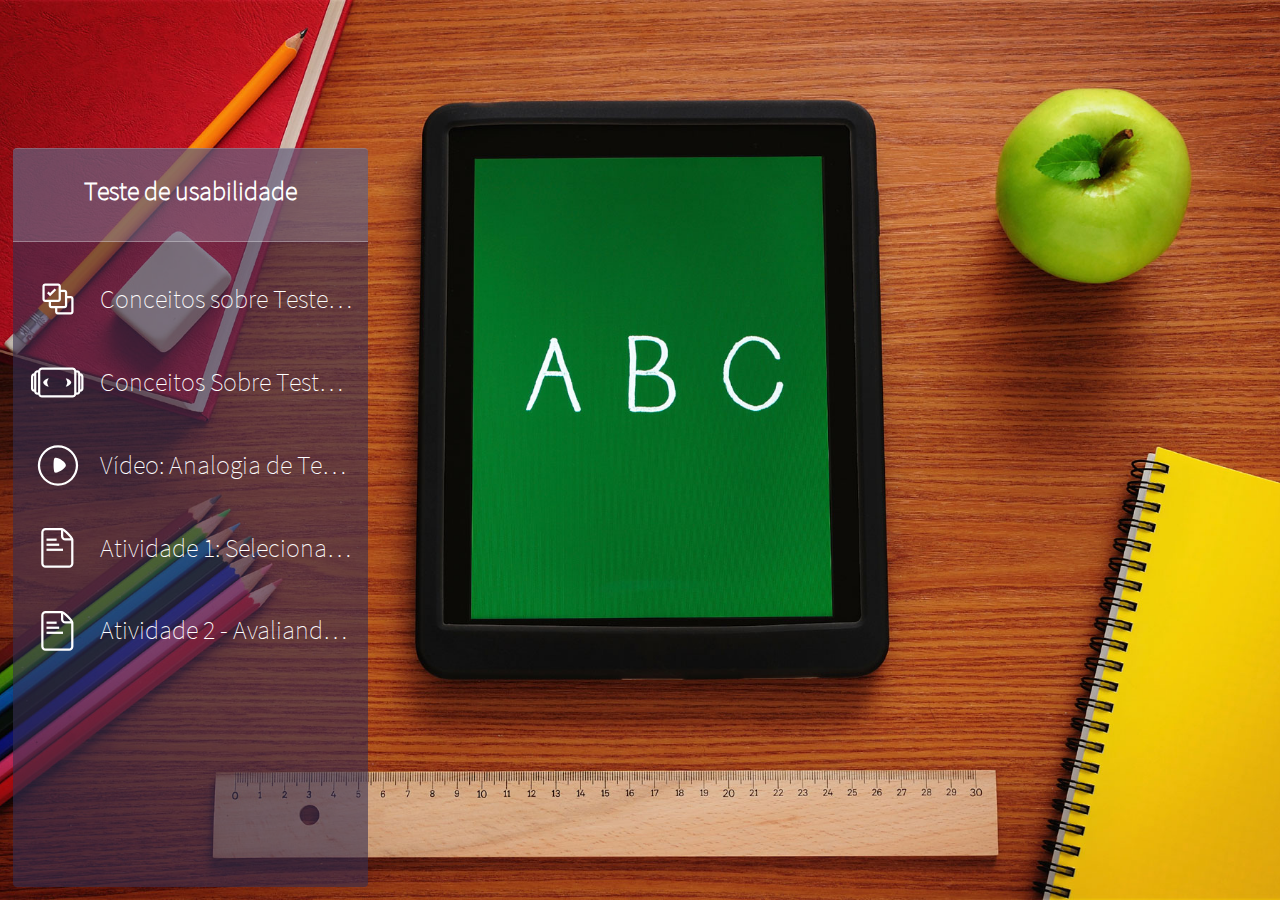
==== index.html @ 954a733a "Adicionados vídeo e apresentação" ====
<!--##################################################################
#Template do player
###################################################################-->
<html>
	<head>
		<meta name="viewport" content="width = device-width, height = device-height, maximum-scale = 1.0, minimum-scale = 1.0" />
		<meta http-equiv="Content-Type" content="application/html; charset=UTF-8" />
	<script src="js/jquery.min.js"></script>
    <link type="text/css" rel="stylesheet" href="css/toc.css" />
    <script type="text/javascript" src="DataCollector.js"></script>
	</head>
	<body>
    <div class="container-objects">
        <div id="1">
          <div>
            <H4>Teste de usabilidade</H4>
          </div>
            <ul>
                <li class="assessment" id="1-1"> <a  class="item" href="conteudo/capitulo1/#"> Conceitos sobre Teste de Usabilidade </a></li>
                 <li class="presentation" id="1-2"> <a  class="item" href="conteudo/capitulo1/1-2.html"> Conceitos Sobre Testes de usabilidade </a></li>
                  <li class="video" id="1-3"> <a  class="item" href="conteudo/capitulo1/1-3.html"> Vídeo: Analogia de Teste de Usabilidade </a></li>
                <li class="text" id="1-4"> <a  class="item" href="conteudo/capitulo1/#">Atividade 1: Selecionando o Tipo de Método de Avaliação</a></li>
                <li class="text" id="1-5"> <a  class="item" href="conteudo/capitulo1/#">Atividade 2 - Avaliando um Artefato</a></li>
                
            </ul>
        </div>
    </div>
	</body>
</html>
---- css/toc.css ----
@CHARSET "UTF-8";

@font-face {
	font-family: SourceSansPro;
	src: url(fonts/SourceSansPro-Black.ttf);
}

@font-face {
	font-family: SignikaNegativeLight;
	src: url(fonts/SignikaNegative300.ttf);
}

@font-face {
	font-family: SignikaNegativeRegular;
	src: url(fonts/SignikaNegativeregular.ttf);
}

@font-face {
	font-family: SignikaNegativeSemibold;
	src: url(fonts/SignikaNegative600.ttf);
}
@font-face {
	font-family: SourceSansPro-Black;
	src: url(fonts/SourceSansPro-Black.ttf);
}
@font-face {
	font-family: SourceSansPro-BlackItalic;
	src: url(fonts/SourceSansPro-BlackItalic.ttf);
}
@font-face {
	font-family: SourceSansPro-Bold;
	src: url(fonts/SourceSansPro-Bold.ttf);
}
@font-face {
	font-family: SourceSansPro-BoldItalic;
	src: url(fonts/SourceSansPro-BoldItalic.ttf);
}
@font-face {
	font-family: SourceSansPro-BoldItalic;
	src: url(fonts/SourceSansPro-BoldItalic.ttf);
}
@font-face {
	font-family: SourceSansPro-ExtraLight;
	src: url(fonts/SourceSansPro-ExtraLight.ttf);
}
@font-face {
	font-family: SourceSansPro-ExtraLightItalic;
	src: url(fonts/SourceSansPro-ExtraLightItalic.ttf);
}
@font-face {
	font-family: SourceSansPro-Italic;
	src: url(fonts/SourceSansPro-Italic.ttf);
}
@font-face {
	font-family: SourceSansPro-Light;
	src: url(fonts/SourceSansPro-Light.ttf);
}
@font-face {
	font-family: SourceSansPro-LightItalic;
	src: url(fonts/SourceSansPro-LightItalic.ttf);
}
@font-face {
	font-family: SourceSansPro-Regular;
	src: url(fonts/SourceSansPro-Regular.ttf);
}
@font-face {
	font-family: SourceSansPro-Semibold;
	src: url(fonts/SourceSansPro-Semibold.ttf);
}
@font-face {
	font-family: SourceSansPro-SemiboldItalic;
	src: url(fonts/SourceSansPro-SemiboldItalic.ttf);
}

/* General layout positioning and style*/
*:focus {
	outline: none;
	border:none;
	color: rgba(0, 0, 0, 0);
}
html body{
  font-family: 'Source Sans Pro', sans-serif!important;
}
html {
    background: black url(images/bg.jpg) no-repeat center center fixed;
    -webkit-tap-highlight-color: rgba(0, 0, 0, 0);
    -webkit-background-size: cover;
    -moz-background-size: cover;
    -o-background-size: cover;
    background-size: cover;
    color: white;
  }
body{
	margin: 0px;
}
h1{
	font-family: 'SourceSansPro-ExtraLight';
	font-size: 1vw;
	margin: 0;

}
h2{
	font-family: 'SourceSansPro-ExtraLight';
	font-size: 2.5vw;
	margin: 0;
}
h3{
	font-family: 'SourceSansPro-ExtraLight';
	font-size: 2vw;
	margin: 0;
}
h4{
	font-family: 'SourceSansPro-ExtraLight';
	font-size: 1.5vw;
	margin: 0;
}
p{
	font-family: 'SourceSansPro-Light';
	font-size: 1vw;
}
ul{
	font-family: 'SourceSansPro-ExtraLight';
}

.container-objects{
	width: 100%;
	position: absolute;
	bottom: 0;
	top: 15%;
	padding:1%;
	padding-right: 0;
	white-space: nowrap;
	box-sizing: border-box;
}

.container-objects > div{
	width: 23%;
    height: 100%;
    margin-right: 1%;
    padding: 1%;
    overflow: hidden;
    background: rgba(54, 47, 82, 0.6);
    position: relative;
    display: inline-block;
    white-space: normal;
    box-sizing: border-box;
    border-radius: 10px;
    border-top: 1px solid rgba(255,255,255,0.3);
}
.container-objects > div > div{
    width: 112%;
    box-sizing: border-box;
    height: 14%;
    vertical-align: middle;
    margin: -6%;
    margin-bottom: 5%;
    background: rgba(170, 166, 187, 0.3);
    border:none;
    border-bottom: 1px solid rgba(255,255,255,0.3);
    display: -ms-flexbox;
	display: -webkit-flex;
	display: flex;
	-ms-flex-align: center;
	-webkit-align-items: center;
	-webkit-box-align: center;
	align-items: center;
	justify-content: center;
	text-align: left;
    padding: 7%;

}
.container-objects > div > ul{
	height: 100%;
    overflow: hidden;
    overflow-y: auto;
    margin: -5%;
    padding-top: 5%;
    padding-bottom: 10%;
   	font-size: 1.5vw;
    padding-left: 0;
	}

.container-objects > div > ul > li{
	list-style: none;
    padding: 7% 5%;
    width: 100%;
    padding-left: 25%;
    background-size: 15% !important;
    background-position-x: 7% !important;
    cursor: hand;
    width: 70%;
    white-space: nowrap;
    overflow: hidden;
    text-overflow: ellipsis;
}
.container-objects > div > ul > li:last-child{
	margin-bottom: 10vh;
}

/*ÍCONES DA LISTA DE OBJETOS*/
.container-objects > div > ul > li.gallery{
	background: url(images/resource_icons/ico-preview-gallery.svg) no-repeat left center;
}
.container-objects > div > ul > li.gallery:focus , .container-objects > div > ul > li.gallery:active{
	background: rgba(170, 166, 187, 0.3) url(images/resource_icons/ico-preview-gallery.svg) no-repeat left center;
}
.container-objects > div > ul > li.video{
	background: url(images/resource_icons/ico-preview-video.svg) no-repeat left center;
}
.container-objects > div > ul > li.video:focus, .container-objects > div > ul > li.video:active {
	background: rgba(170, 166, 187, 0.3) url(images/resource_icons/ico-preview-video.svg) no-repeat left center;
}
.container-objects > div > ul > li.image{
	background: url(images/resource_icons/ico-preview-image.svg) no-repeat left center;
}
.container-objects > div > ul > li.image:focus , .container-objects > div > ul > li.image:active{
	background: rgba(170, 166, 187, 0.3) url(images/resource_icons/ico-preview-image.svg) no-repeat left center;
}
.container-objects > div > ul > li.presentation{
	background: url(images/resource_icons/ico-preview-presentation.svg) no-repeat left center;
}
.container-objects > div > ul > li.presentation:focus, .container-objects > div > ul > li.presentation:active{
	background: rgba(170, 166, 187, 0.3) url(images/resource_icons/ico-preview-presentation.svg) no-repeat left center;
}
.container-objects > div > ul > li.assessment{
	background: url(images/resource_icons/ico-preview-assessment.svg) no-repeat left center;
}
.container-objects > div > ul > li.assessment:focus, .container-objects > div > ul > li.assessment:active{
	background: rgba(170, 166, 187, 0.3)  url(images/resource_icons/ico-preview-assessment.svg) no-repeat left center;
}
.container-objects > div > ul > li.audio{
	background: url(images/resource_icons/ico-preview-audio.svg) no-repeat left center;
}
.container-objects > div > ul > li.audio:focus, .container-objects > div > ul > li.audio:active {
	background: rgba(170, 166, 187, 0.3) url(images/resource_icons/ico-preview-audio.svg) no-repeat left center;
}
.container-objects > div > ul > li.dynamic{
	background: url(images/resource_icons/ico-preview-d-object.svg) no-repeat left center;
}
.container-objects > div > ul > li.dynamic:focus , .container-objects > div > ul > li.dynamic:active  {
	background: rgba(170, 166, 187, 0.3) url(images/resource_icons/ico-preview-d-object.svg) no-repeat left center;
}
.container-objects > div > ul > li.full_html{
	background: url(images/resource_icons/ico-preview-html.svg) no-repeat left center;
}
.container-objects > div > ul > li.full_html:focus , .container-objects > div > ul > li.full_html:active{
	background: rgba(170, 166, 187, 0.3) url(images/resource_icons/ico-preview-html.svg) no-repeat left center;
}
.container-objects > div > ul > li.text{
	background: url(images/resource_icons/ico-preview-text.svg) no-repeat left center;
}
.container-objects > div > ul > li.text:focus, .container-objects > div > ul > li.text:active {
	background: rgba(170, 166, 187, 0.3) url(images/resource_icons/ico-preview-text.svg) no-repeat left center;
}

.item{
	text-decoration: none;
	color: white;
}

/* FIM DE ÍCONES DA LISTA DE OBJETOS*/

@media screen and (-webkit-device-pixel-ratio: 2) { 

	.container-objects > div{
		width: 23%;
	    height: 100%;
	    margin-right: 1%;
	    padding: 1%;
	    overflow: hidden;
	    background: rgba(54, 47, 82, 0.6);
	    position: relative;
	    display: inline-block;
	    white-space: normal;
	    box-sizing: border-box;
	    border-radius: 10px;
	    border-top: 1px solid rgba(255,255,255,0.3);
	}
	h4{
		font-family: 'SourceSansPro-ExtraLight';
		font-size: 1.5vw;
		margin: 0;
	}
	.container-objects > div > ul{
		height: 100%;
	    overflow: hidden;
	    overflow-y: auto;
	    margin: -5%;
	    padding-top: 5%;
	    padding-bottom: 10%;
	   	font-size: 1.5vw;
	    padding-left: 0;
	}

}
@media screen and (-webkit-device-pixel-ratio: 1.5) { 
	html {
	    background: black url(images/bg.jpg) no-repeat center center fixed ;
	    -webkit-background-size: cover;
	    -moz-background-size: cover;
	    -o-background-size: cover;
	    background-size: cover;
    	color: white;
  	} 

	.container-objects > div{
		width: 23%;
	    height: 100%;
	    margin-right: 1%;
	    padding: 1%;
	    overflow: hidden;
	    /*background: rgba(255, 255, 255, 0.49);*/
	    background: rgba(54, 47, 82, 0.6);
	    position: relative;
	    display: inline-block;
	    white-space: normal;
	    box-sizing: border-box;
	    border-radius: 8px;
	    border-top: 1px solid rgba(255,255,255,0.3);
	}
	h4{
		font-family: 'SourceSansPro-ExtraLight';
		font-size: 1.5vw;
		word-wrap: break-word;
    	word-break: break-all;
		margin: 0;
	}
	.container-objects > div > ul{
		height: 100%;
	    overflow: hidden;
	    overflow-y: auto;
	    margin: -5%;
	    padding-top: 5%;
	    padding-bottom: 10%;
	   	font-size: 1.5vw;
	    padding-left: 0;
	}

}

@media screen and (-webkit-device-pixel-ratio: 1) {
	html {
	    background: black url(images/bg.jpg) no-repeat center center fixed ;
	    -webkit-background-size: cover;
	    -moz-background-size: cover;
	    -o-background-size: cover;
	    background-size: cover;
    	color: white;
  	} 
	.container-objects > div{
		width: 28%;
	    height: 100%;
	    margin-right: 1%;
	    padding: 1%;
	    overflow: hidden;
	    /*background: rgba(255, 255, 255, 0.49);*/
	    background: rgba(54, 47, 82, 0.6);
	    position: relative;
	    display: inline-block;
	    white-space: normal;
	    box-sizing: border-box;
	    border-radius: 4px;
	    border-top: 1px solid rgba(255,255,255,0.3);
	}
	h4{
		font-family: 'SourceSansPro-ExtraLight';
		font-size: 2vw;
		margin: 0;
	}
	.container-objects > div > ul{
		height: 100%;
	    overflow: hidden;
	    overflow-y: auto;
	    margin: -5%;
	    padding-top: 5%;
    	padding-bottom: 10%;
	   	font-size: 2vw;
	    padding-left: 0;
	}
}
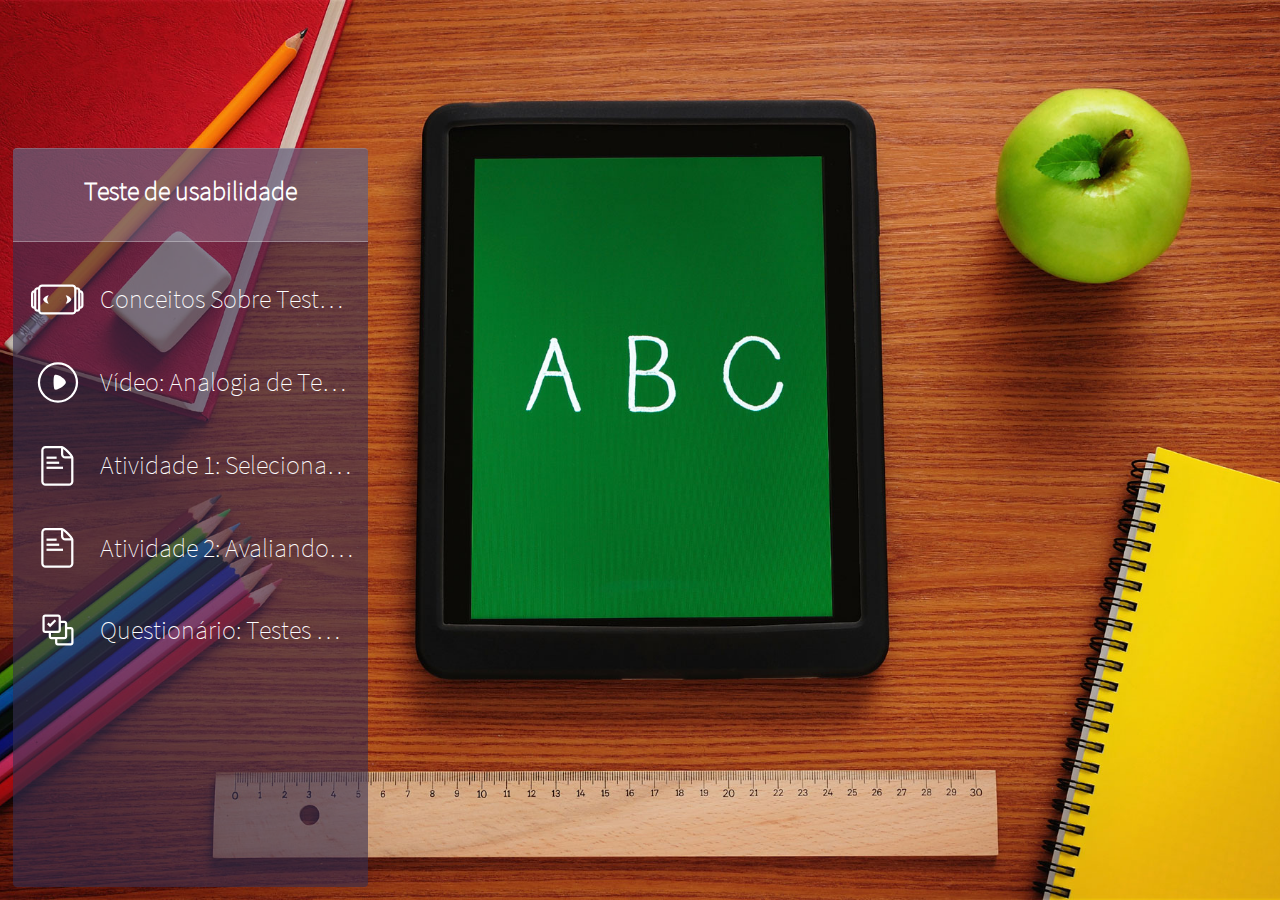
==== commit 9258ce41: "Transformação PDF em Imagens, Ajustes ID Questionário e DataCollector" ====
--- a/index.html
+++ b/index.html
@@ -3,6 +3,7 @@
 ###################################################################-->
 <html>
 	<head>
+        <title>Teste de Usabilidade</title>
 		<meta name="viewport" content="width = device-width, height = device-height, maximum-scale = 1.0, minimum-scale = 1.0" />
 		<meta http-equiv="Content-Type" content="application/html; charset=UTF-8" />
 	<script src="js/jquery.min.js"></script>
@@ -16,11 +17,11 @@
             <H4>Teste de usabilidade</H4>
           </div>
             <ul>
-                <li class="assessment" id="1-1"> <a  class="item" href="conteudo/capitulo1/#"> Conceitos sobre Teste de Usabilidade </a></li>
-                 <li class="presentation" id="1-2"> <a  class="item" href="conteudo/capitulo1/1-2.html"> Conceitos Sobre Testes de usabilidade </a></li>
-                  <li class="video" id="1-3"> <a  class="item" href="conteudo/capitulo1/1-3.html"> Vídeo: Analogia de Teste de Usabilidade </a></li>
-                <li class="text" id="1-4"> <a  class="item" href="conteudo/capitulo1/#">Atividade 1: Selecionando o Tipo de Método de Avaliação</a></li>
-                <li class="text" id="1-5"> <a  class="item" href="conteudo/capitulo1/#">Atividade 2 - Avaliando um Artefato</a></li>
+                 <li class="presentation" id="1-1"> <a  class="item" href="conteudo/capitulo1/1-1.html"> Conceitos Sobre Testes de usabilidade </a></li>
+                  <li class="video" id="1-2"> <a  class="item" href="conteudo/capitulo1/1-2.html"> Vídeo: Analogia de Teste de Usabilidade </a></li>
+                <li class="text" id="1-3"> <a  class="item" href="conteudo/capitulo1/1-3.html">Atividade 1: Selecionando o Tipo de Método de Avaliação</a></li>
+                <li class="text" id="1-4"> <a  class="item" href="conteudo/capitulo1/1-4.html">Atividade 2: Avaliando um Artefato</a></li>
+             <li class="assessment" id="1-5"> <a  class="item" href="conteudo/capitulo1/questionario/questionario.html"> Questionário: Testes de Usabilidade </a></li>                
                 
             </ul>
         </div>
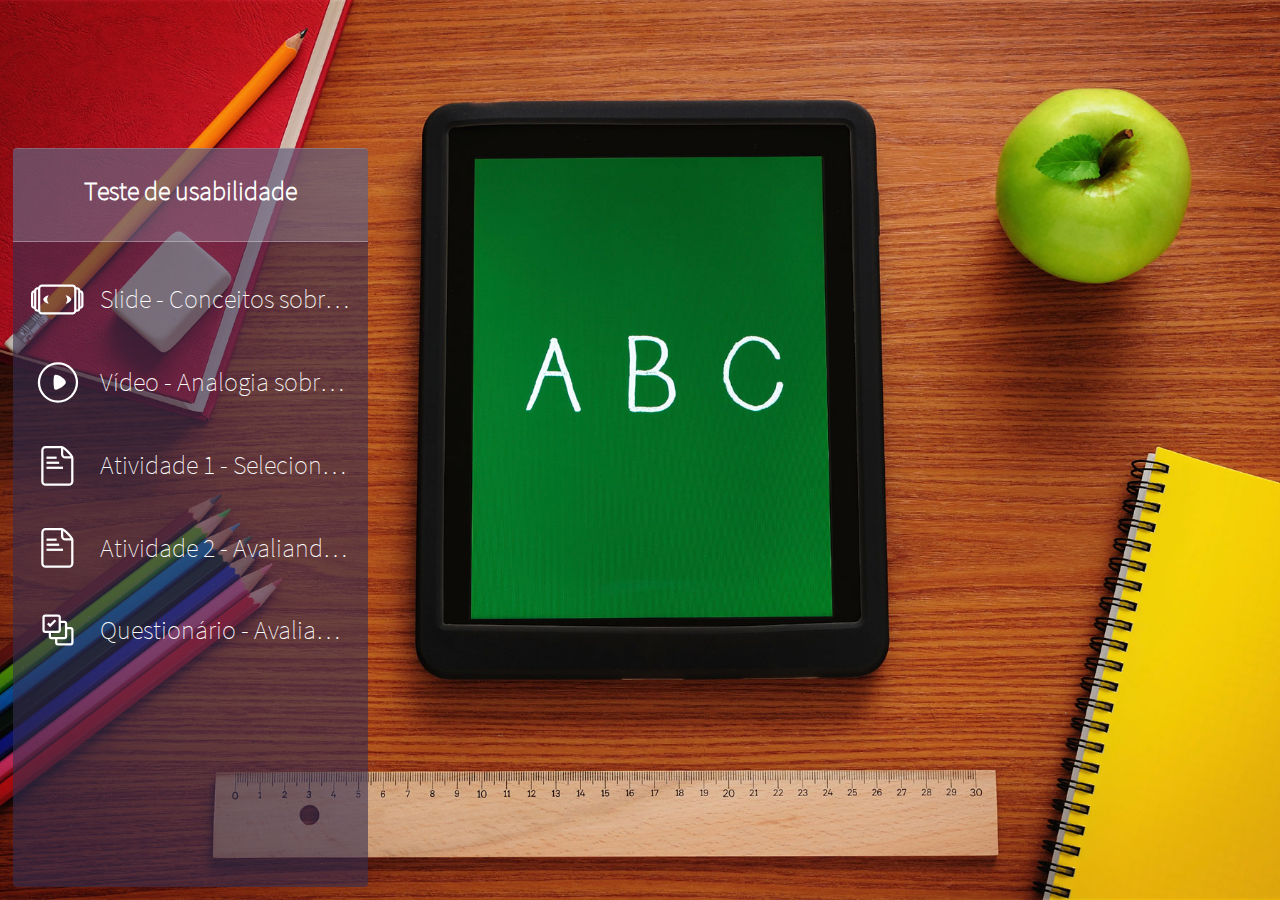
==== commit 2719df1d: "Alterações dos nomes da página index" ====
--- a/index.html
+++ b/index.html
@@ -17,11 +17,11 @@
             <H4>Teste de usabilidade</H4>
           </div>
             <ul>
-                 <li class="presentation" id="1-1"> <a  class="item" href="conteudo/capitulo1/1-1.html"> Conceitos Sobre Testes de usabilidade </a></li>
-                  <li class="video" id="1-2"> <a  class="item" href="conteudo/capitulo1/1-2.html"> Vídeo: Analogia de Teste de Usabilidade </a></li>
-                <li class="text" id="1-3"> <a  class="item" href="conteudo/capitulo1/1-3.html">Atividade 1: Selecionando o Tipo de Método de Avaliação</a></li>
-                <li class="text" id="1-4"> <a  class="item" href="conteudo/capitulo1/1-4.html">Atividade 2: Avaliando um Artefato</a></li>
-             <li class="assessment" id="1-5"> <a  class="item" href="conteudo/capitulo1/questionario/questionario.html"> Questionário: Testes de Usabilidade </a></li>                
+                 <li class="presentation" id="1-1"> <a  class="item" href="conteudo/capitulo1/1-1.html">Slide - Conceitos sobre Testes de Usabilidade</a></li>
+                  <li class="video" id="1-2"> <a  class="item" href="conteudo/capitulo1/1-2.html"> Vídeo - Analogia sobre Testes de Usabilidade</a></li>
+                <li class="text" id="1-3"> <a  class="item" href="conteudo/capitulo1/1-3.html">Atividade 1 - Selecionando o Método de Avaliação</a></li>
+                <li class="text" id="1-4"> <a  class="item" href="conteudo/capitulo1/1-4.html">Atividade 2 - Avaliando um Artefato</a></li>
+             <li class="assessment" id="1-5"> <a  class="item" href="conteudo/capitulo1/questionario/questionario.html">Questionário - Avaliando os Conhecimentos Adquiridos</a></li>                
                 
             </ul>
         </div>
